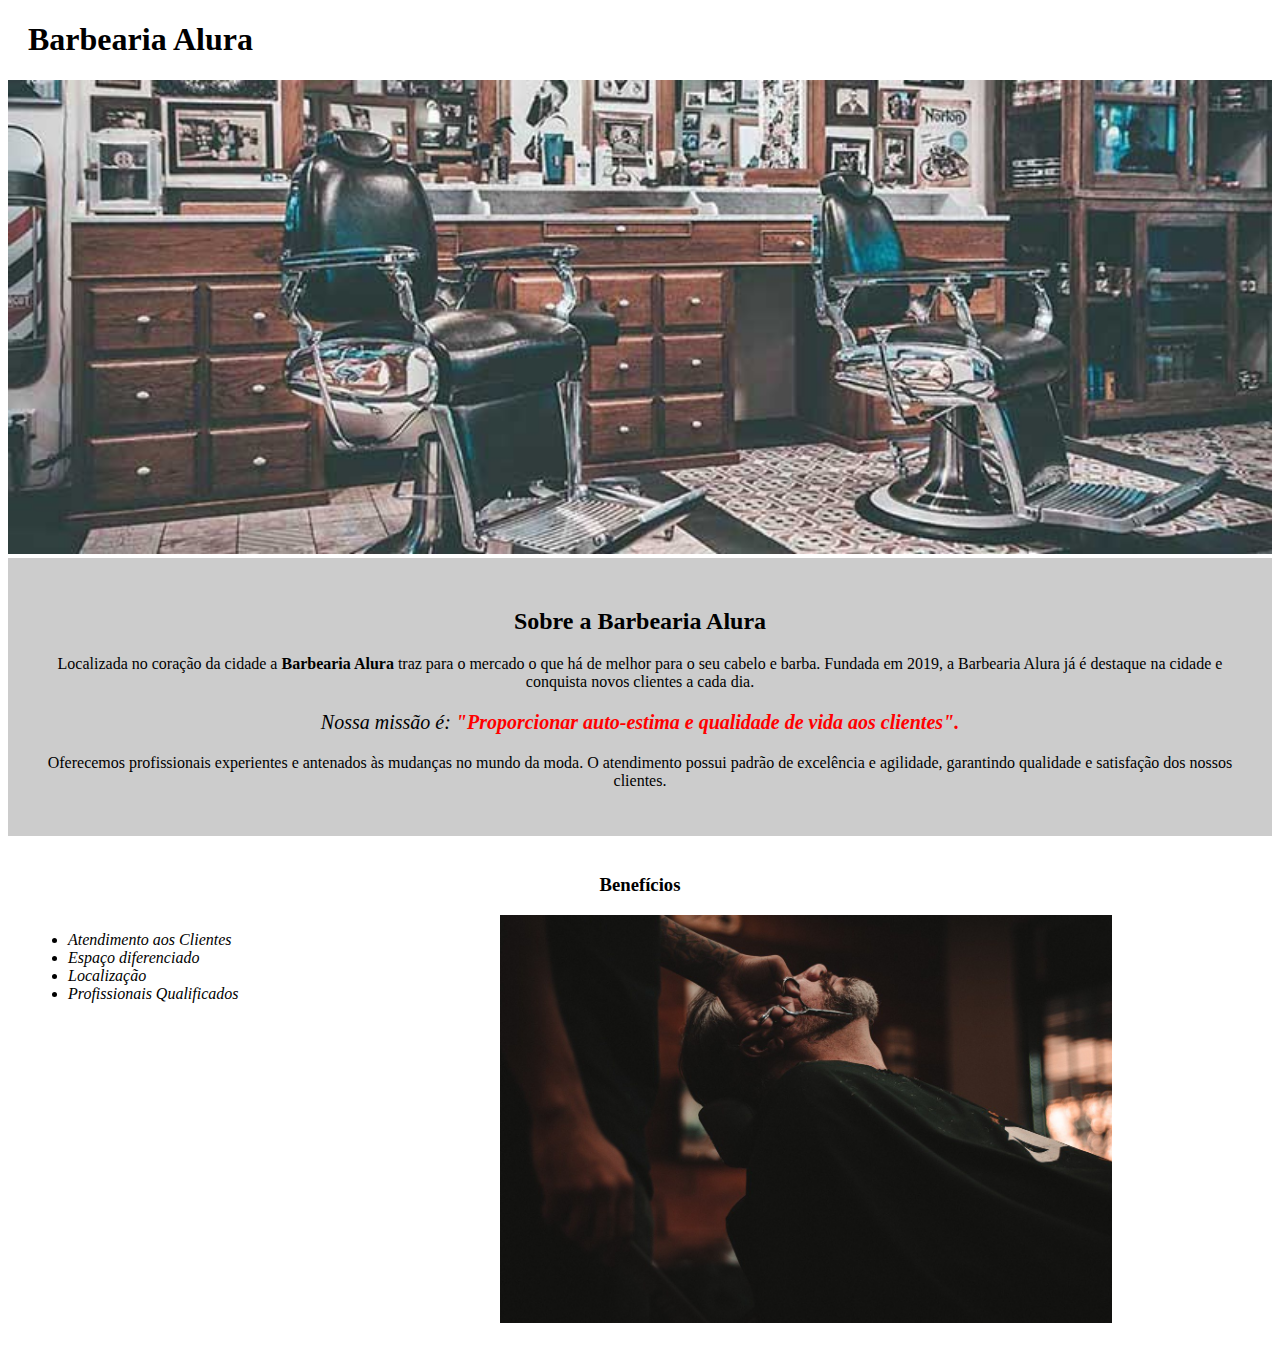
==== index.html @ d50bb475 "Aula 1" ====
<!DOCTYPE html>
<html lang="pt-BR">
<head>
    <meta charset="UTF-8">
    <meta http-equiv="X-UA-Compatible" content="IE=edge">
    <meta name="viewport" content="width=device-width, initial-scale=1.0">
    <title>Barbearia Alura</title>
    <link rel="stylesheet" href="./assets/CSS/style.css">
    
</head>
<body>
    <header>
        <h1 class="titulo-principal">Barbearia Alura</h1>
    </header>
    <img id="banner" src="./assets/IMG/banner.jpg">
    <div class="principal">
        <h2 class="titulo-centralizado">Sobre a Barbearia Alura</h2>

        <p> Localizada no coração da cidade a <strong>Barbearia Alura</strong> traz para o mercado o que há de melhor para o seu cabelo e barba. Fundada em 2019, a Barbearia Alura já é destaque na cidade e conquista novos clientes a cada dia.</p>

        <p id="missao"> <em>Nossa missão é: <strong>"Proporcionar auto-estima e qualidade de vida aos clientes".</strong></em></p>

        <p>Oferecemos profissionais experientes e antenados às mudanças no mundo da moda. O atendimento possui padrão de excelência e agilidade, garantindo qualidade e satisfação dos nossos clientes.</p>
    </div>
    <div class="beneficios">
        <h3 class="titulo-centralizado">Benefícios</h3>

        <ul>
            <li class="itens">Atendimento aos Clientes</li>
            <li class="itens">Espaço diferenciado</li>
            <li class="itens">Localização</li>
            <li class="itens">Profissionais Qualificados</li>
        </ul>
        <img src="./assets/IMG/beneficios.jpg" class="imagembeneficios" >
    </div>
</body>
</html>
---- assets/CSS/style.css ----
#banner {
    width: 100%;
}

.principal {
    background: #CCCCCC;
    padding: 30px;
}

.titulo-principal {
    padding-left: 20px;
}

.titulo-centralizado {
    text-align: center;
}

p {
    text-align: center;
}

#missao {
    font-size: 20px;
}

em strong {
    color: red;
}

.itens {
    font-style: italic;
}

.beneficios {
    background: #FFFFFF;
    padding: 20px;
}

h2 {
    text-align: center;
}

ul {
    display: inline-block;
    vertical-align: top;
    width: 20%;
    margin-right: 15%;
}

.imagembeneficios {
    width: 50%;
}
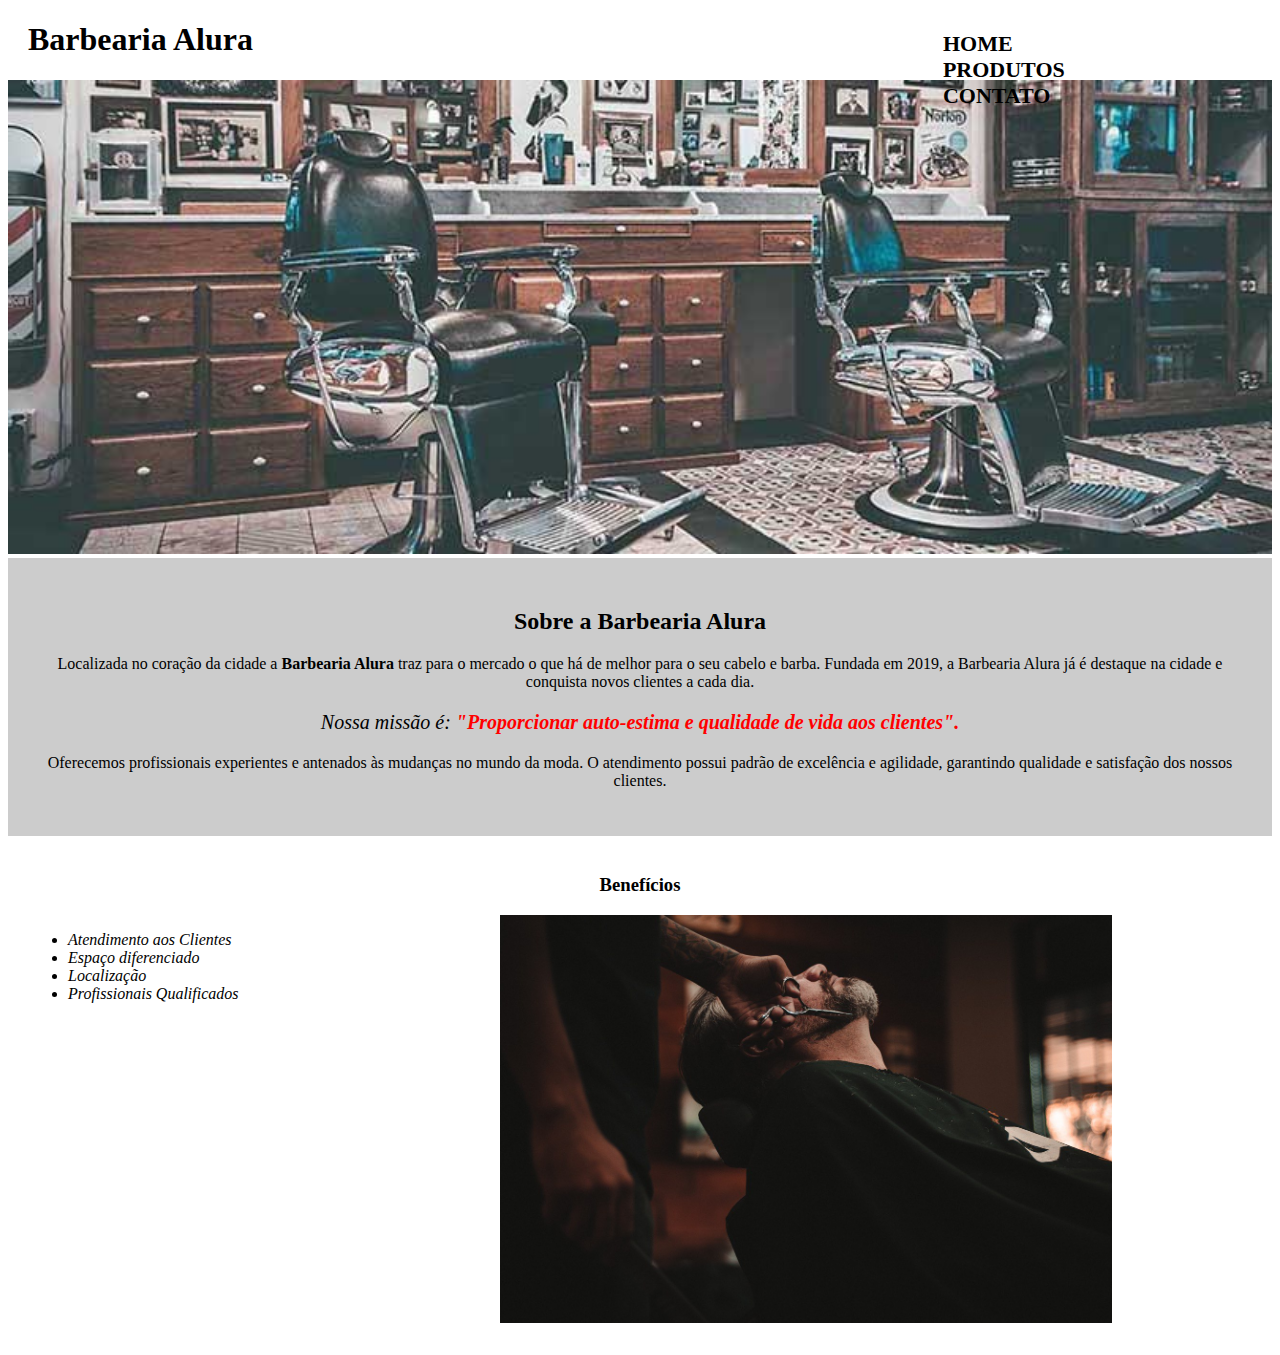
==== commit 017935bd: "Aula 3" ====
--- a/index.html
+++ b/index.html
@@ -5,14 +5,21 @@
     <meta http-equiv="X-UA-Compatible" content="IE=edge">
     <meta name="viewport" content="width=device-width, initial-scale=1.0">
     <title>Barbearia Alura</title>
-    <link rel="stylesheet" href="./assets/CSS/style.css">
+    <link rel="stylesheet" href="./assets/CSS/style-home.css">
     
 </head>
 <body>
     <header>
         <h1 class="titulo-principal">Barbearia Alura</h1>
+        <nav>
+            <ul>
+                <li><a href="index.html" title="Página inicial">Home</a></li>
+                <li><a href="produtos.html" title="Nossos Produtos">Produtos</a></li>
+                <li><a href="contato.html">Contato</a></li>
+            </ul>
+        </nav>
     </header>
-    <img id="banner" src="./assets/IMG/banner.jpg">
+    <img id="banner" src="./assets/IMG/banner.jpg" alt="Logo da Barbearia da Alura">
     <div class="principal">
         <h2 class="titulo-centralizado">Sobre a Barbearia Alura</h2>
 
@@ -31,7 +38,7 @@
             <li class="itens">Localização</li>
             <li class="itens">Profissionais Qualificados</li>
         </ul>
-        <img src="./assets/IMG/beneficios.jpg" class="imagembeneficios" >
+        <img src="./assets/IMG/beneficios.jpg" class="imagembeneficios"  >
     </div>
 </body>
 </html>
--- a/assets/CSS/style-home.css
+++ b/assets/CSS/style-home.css
@@ -0,0 +1,78 @@
+nav {
+    position: absolute;
+    top: 15px;
+    right: 0;
+}
+
+nav li {
+    display: inline-flex;
+    margin: 0 0 0 15px;
+}
+
+nav a {
+    text-transform: uppercase;
+    color: black;
+    font-weight: bold;
+    font-size: 22px;
+    text-decoration: none;
+
+}
+
+nav a:hover {
+    color: darkgoldenrod;
+    text-decoration: underline;
+
+}
+
+#banner {
+    width: 100%;
+}
+
+.principal {
+    background: #CCCCCC;
+    padding: 30px;
+}
+
+.titulo-principal {
+    padding-left: 20px;
+}
+
+.titulo-centralizado {
+    text-align: center;
+}
+
+p {
+    text-align: center;
+}
+
+#missao {
+    font-size: 20px;
+}
+
+em strong {
+    color: red;
+}
+
+.itens {
+    font-style: italic;
+}
+
+.beneficios {
+    background: #FFFFFF;
+    padding: 20px;
+}
+
+h2 {
+    text-align: center;
+}
+
+ul {
+    display: inline-block;
+    vertical-align: top;
+    width: 20%;
+    margin-right: 15%;
+}
+
+.imagembeneficios {
+    width: 50%;
+}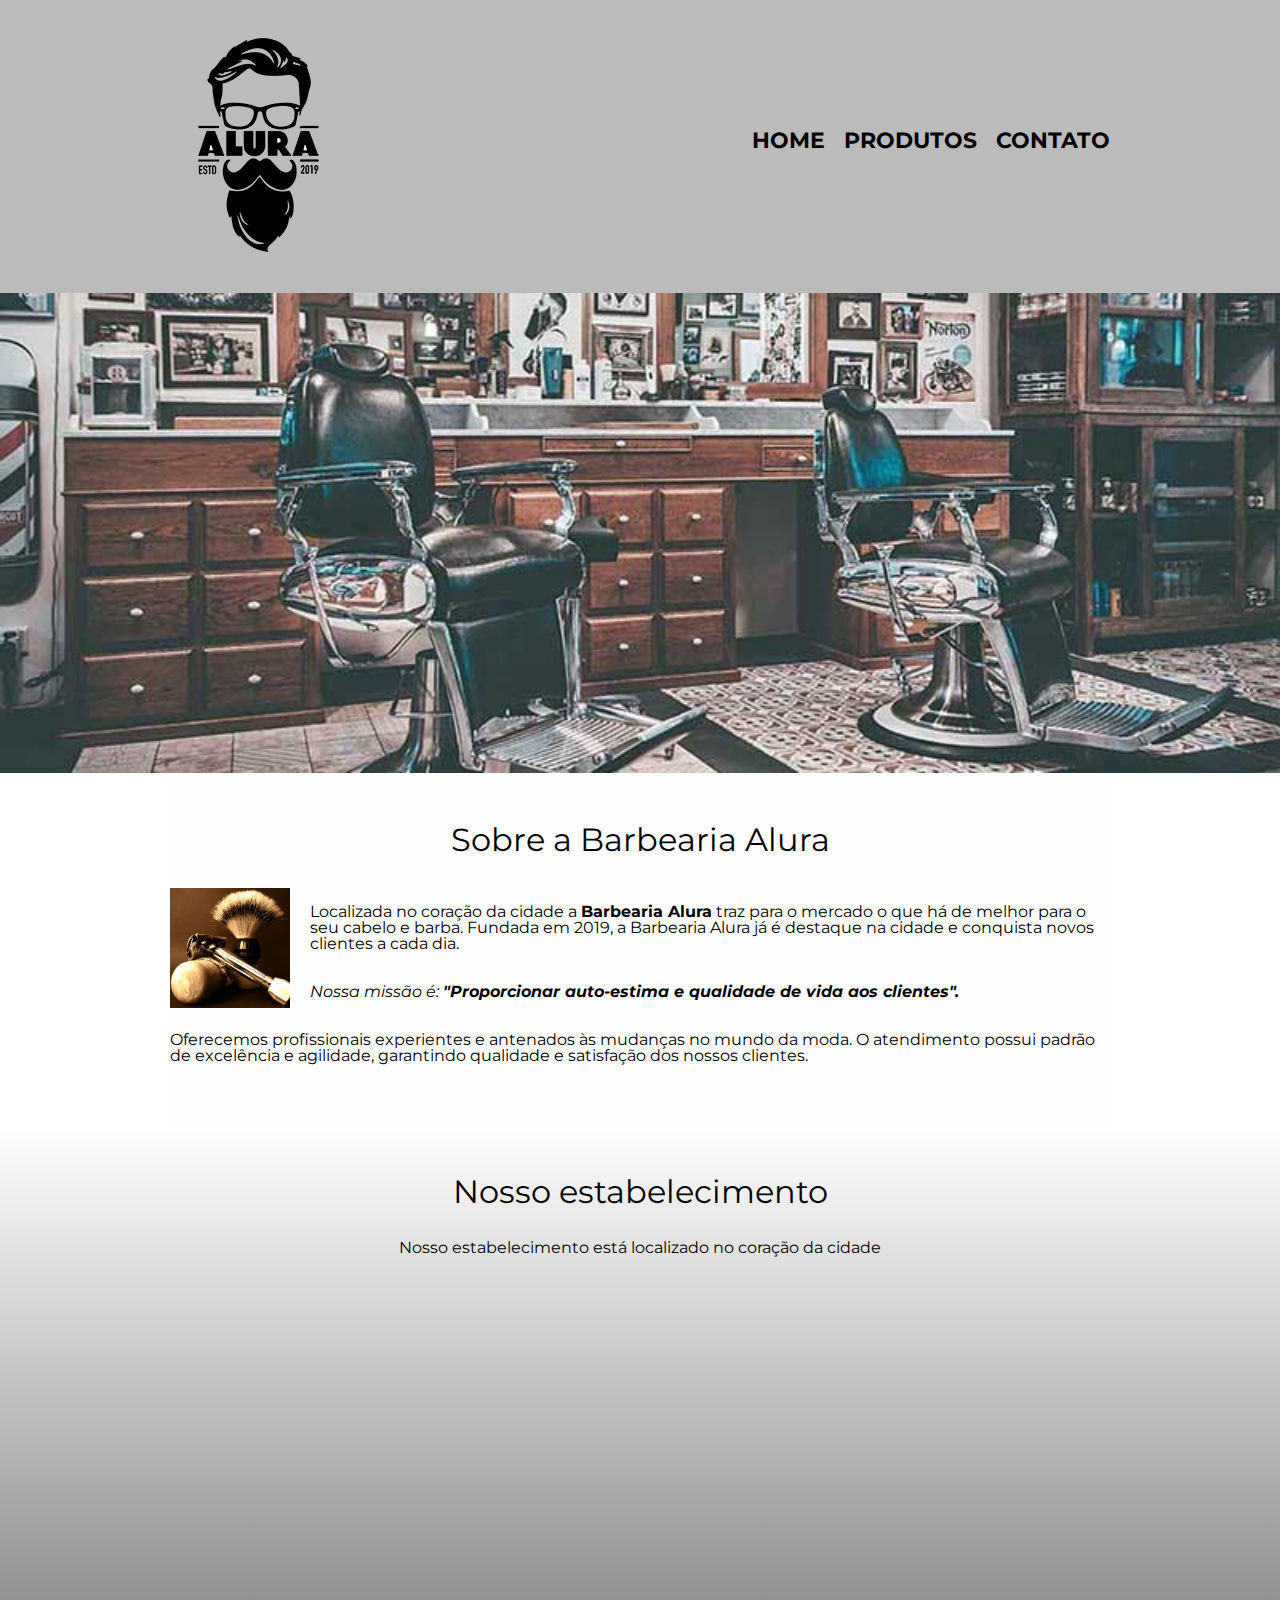
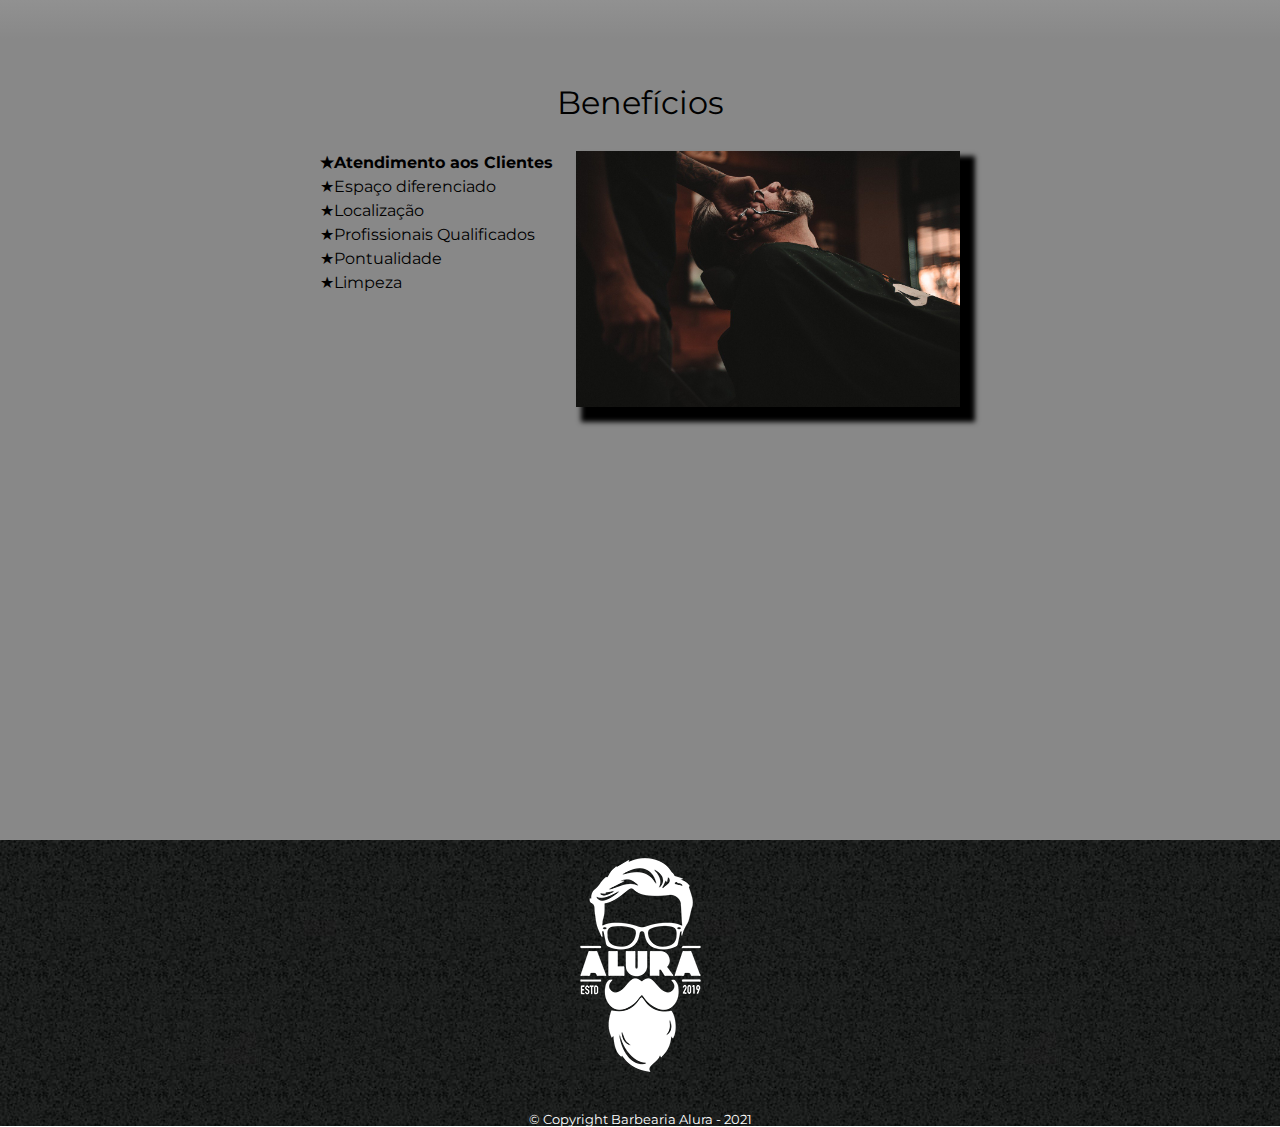
==== commit ce3488b6: "Aula 4" ====
--- a/index.html
+++ b/index.html
@@ -5,41 +5,70 @@
     <meta http-equiv="X-UA-Compatible" content="IE=edge">
     <meta name="viewport" content="width=device-width, initial-scale=1.0">
     <title>Barbearia Alura</title>
-    <link rel="stylesheet" href="./assets/CSS/style-home.css">
+    <link rel="stylesheet" href="./assets/CSS/reset.css">
+    <link rel="stylesheet" href="./assets/CSS/style.css">
+    <link rel="preconnect" href="https://fonts.gstatic.com">
+<link href="https://fonts.googleapis.com/css2?family=Montserrat&display=swap" rel="stylesheet">
     
 </head>
 <body>
     <header>
-        <h1 class="titulo-principal">Barbearia Alura</h1>
-        <nav>
-            <ul>
-                <li><a href="index.html" title="Página inicial">Home</a></li>
-                <li><a href="produtos.html" title="Nossos Produtos">Produtos</a></li>
-                <li><a href="contato.html">Contato</a></li>
-            </ul>
-        </nav>
+        <div class="caixa">
+            <h1><img src="./assets/IMG/logo.png" alt="Logo da Barbearia da Alura"></h1>
+
+            <nav>
+                <ul>
+                    <li><a href="index.html" title="Página inicial">Home</a></li>
+                    <li><a href="produtos.html">Produtos</a></li>
+                    <li><a href="contato.html">Contato</a></li>
+                </ul>
+            </nav>
+        </div>
     </header>
-    <img id="banner" src="./assets/IMG/banner.jpg" alt="Logo da Barbearia da Alura">
-    <div class="principal">
-        <h2 class="titulo-centralizado">Sobre a Barbearia Alura</h2>
 
-        <p> Localizada no coração da cidade a <strong>Barbearia Alura</strong> traz para o mercado o que há de melhor para o seu cabelo e barba. Fundada em 2019, a Barbearia Alura já é destaque na cidade e conquista novos clientes a cada dia.</p>
+    <img class="banner" src="./assets/IMG/banner.jpg" alt="Logo da Barbearia da Alura">
 
-        <p id="missao"> <em>Nossa missão é: <strong>"Proporcionar auto-estima e qualidade de vida aos clientes".</strong></em></p>
+    <main>
+        <section class="principal">
+            <h2 class="titulo-principal">Sobre a Barbearia Alura</h2>
 
-        <p>Oferecemos profissionais experientes e antenados às mudanças no mundo da moda. O atendimento possui padrão de excelência e agilidade, garantindo qualidade e satisfação dos nossos clientes.</p>
-    </div>
-    <div class="beneficios">
-        <h3 class="titulo-centralizado">Benefícios</h3>
+            <img class="utensilios" src="./assets/IMG/utensilios.jpg" alt="Utensilios de barbearia.">
 
-        <ul>
-            <li class="itens">Atendimento aos Clientes</li>
-            <li class="itens">Espaço diferenciado</li>
-            <li class="itens">Localização</li>
-            <li class="itens">Profissionais Qualificados</li>
-        </ul>
-        <img src="./assets/IMG/beneficios.jpg" class="imagembeneficios"  >
-    </div>
+            <p> Localizada no coração da cidade a <strong>Barbearia Alura</strong> traz para o mercado o que há de melhor para o seu cabelo e barba. Fundada em 2019, a Barbearia Alura já é destaque na cidade e conquista novos clientes a cada dia.</p>
+
+            <p id="missao"> <em>Nossa missão é: <strong>"Proporcionar auto-estima e qualidade de vida aos clientes".</strong></em></p>
+
+            <p>Oferecemos profissionais experientes e antenados às mudanças no mundo da moda. O atendimento possui padrão de excelência e agilidade, garantindo qualidade e satisfação dos nossos clientes.</p>
+        </section>
+
+        <section class="mapa">
+            <h3 class="titulo-principal">Nosso estabelecimento</h3>
+            <p>Nosso estabelecimento está localizado no coração da cidade</p>
+            <div class="mapa-conteudo"><iframe src="https://www.google.com/maps/embed?pb=!1m18!1m12!1m3!1d7313.006262580405!2d-46.63307563195301!3d-23.58628227091339!2m3!1f0!2f0!3f0!3m2!1i1024!2i768!4f13.1!3m3!1m2!1s0x0%3A0xab35da2f5ca62674!2sCaelum%20-%20Escola%20de%20Tecnologia!5e0!3m2!1spt-BR!2sbr!4v1623791279651!5m2!1spt-BR!2sbr" width="100%" height="300" style="border:0;" allowfullscreen="" loading="lazy"></iframe></div>
+        </section>
+
+        <section class="beneficios">
+            <h3 class="titulo-principal">Benefícios</h3>
+
+            <div class="conteudo-beneficios">
+                <ul class="lista-beneficios">
+                    <li class="itens">Atendimento aos Clientes</li>
+                    <li class="itens">Espaço diferenciado</li>
+                    <li class="itens">Localização</li>
+                    <li class="itens">Profissionais Qualificados</li>
+                    <li class="itens">Pontualidade</li>
+                    <li class="itens">Limpeza</li>
+                </ul><img src="./assets/IMG/beneficios.jpg" class="imagem-beneficios">
+            </div>
+
+            <div class="video"><iframe width="100%" height="315" src="https://www.youtube.com/embed/wcVVXUV0YUY" title="YouTube video player" frameborder="0" allow="accelerometer; autoplay; clipboard-write; encrypted-media; gyroscope; picture-in-picture" allowfullscreen></iframe></div>
+
+        </section>
+        </main>
+    <footer>
+        <img src="./assets/IMG/logo-branco.png" alt="Logo da Barbearia da Alura">
+        <p class="copyright">&copy; Copyright Barbearia Alura - 2021</p>
+    </footer>
 </body>
 </html>
 
--- a/assets/CSS/style.css
+++ b/assets/CSS/style.css
@@ -0,0 +1,275 @@
+body {
+    font-family: 'Montserrat', sans-serif;
+}
+
+
+header {
+    background: #BBBBBB;
+    padding: 20px 0;
+}
+
+.caixa {
+    position: relative;
+    width:  940px;
+    margin: 0 auto;
+}
+
+nav {
+    position: absolute;
+    top: 110px;
+    right: 0;
+}
+
+nav li {
+    display: inline;
+    margin: 0 0 0 15px;
+}
+
+nav a {
+    text-transform: uppercase;
+    color: black;
+    font-weight: bold;
+    font-size: 22px;
+    text-decoration: none;
+
+}
+
+nav a:hover {
+    color: darkgoldenrod;
+    text-decoration: underline;
+
+}
+
+.produtos {
+    width:  940px;
+    margin: 0 auto;
+    padding: 50px 0;
+}
+
+.produtos li {
+    display: inline-block;
+    text-align: center;
+    width: 30%;
+    vertical-align: top;
+    margin: 0 1.5%;
+    padding: 30px 20px;
+    box-sizing: border-box;
+    border: 2px solid #000;
+    border-radius: 10px;
+}
+
+.produtos li:hover {
+    border-color: darkgoldenrod;
+}
+
+.produtos li:hover h2 {
+    font-size: 34px;
+}
+
+.produtos li:active {
+    border-color: #088C19;
+}
+
+.produtos h2 {
+    font-size: 30px;
+    font-weight: bold;
+}
+
+.produto-descricao {
+    font-size: 18px;
+}
+
+.produto-preco {
+    font-size:  22px;
+    font-weight: bold;
+    margin-top: 10px;
+}
+
+footer {
+    text-align: center;
+    background: url("../IMG/bg.jpg");
+}
+
+.copyright {
+    color: white;
+    font-size: 13px;
+    margin: 20px 0 0 ;
+}
+
+main {
+    
+}
+
+form {
+    margin: 40px 0;
+}
+
+form label, form legend {
+    display: block;
+    font-size: 20px;
+    margin: 0 0 10px;
+}
+
+.input-padrao {
+    display: block;
+    margin: 0 0 20px;
+    padding: 10px 25px;
+    width: 50%;
+}
+
+.checkbox {
+    margin: 20px 0;
+}
+
+.enviar {
+    width: 40%;
+    padding: 15px 0;
+    background: orange;
+    color: white;
+    font-weight: bold;
+    font-size: 18px;
+    border: none;
+    border-radius: 5px;
+    transition: 0.5s all;
+    cursor: pointer;
+}
+
+.enviar:hover {
+    background: darkorange;
+    transform: scale(1.2);
+}
+
+table {
+    margin: 20px 0 40px;
+}
+
+thead {
+    background: #555;
+    color: white;
+    font-weight: bold;
+}
+
+td, th {
+    border: 1px solid #000;
+    padding: 10px 8px;
+}
+
+/* css da página inicial */
+
+.banner {
+    width: 100%;
+}
+
+.titulo-principal {
+    text-align: center;
+    font-size: 2em;
+    margin: 0 0 1em;
+    clear: left;
+}
+
+.principal {
+    padding: 3em 0;
+    background: #FEFEFE;
+    width: 940px;
+    margin: 0 auto;
+}
+
+.principal p {
+    padding: 1em 0;
+}
+
+.principal strong {
+    font-weight: bold;
+}
+
+.principal em {
+    font-style: italic;
+}
+
+.utensilios {
+    width: 120px;
+    float: left;
+    margin: 0 20px 20px 0;
+}
+
+.mapa {
+    padding: 3em 0;
+    background: linear-gradient(#FEFEFE, #888);
+}
+
+.mapa-conteudo {
+    width: 940px;
+    margin: 0 auto;
+}
+
+.mapa p {
+    margin: 2em 0;
+    text-align: center;
+}
+
+.beneficios {
+    padding: 3em 0;
+    background: #888;
+}
+
+.conteudo-beneficios {
+    width: 640px;
+    margin: 0 auto;
+}
+
+.lista-beneficios {
+    width: 40%;
+    display: inline-block;
+    vertical-align: top;
+}
+
+.itens {
+    line-height: 1.5;
+}
+
+.itens:first-child {
+    font-weight: bold;
+}
+
+.itens:before {
+    content: "★";
+}
+
+.imagem-beneficios {
+    width: 60%;
+    opacity: 1;
+    transition: 400ms;
+    box-shadow: 10px 10px 5px 5px #000;
+}
+
+.imagem-beneficios:hover {
+    opacity: 0.7;
+}
+
+.video {
+    width: 560px;
+    margin: 2em auto;
+}
+
+@media screen and (max-width: 480px) {
+    .caixa, .principal, .conteudo-beneficios, .mapa-conteudo, .video {
+        width: auto;
+    }
+
+    h1 {
+        text-align: center;
+    }
+
+    nav {
+        position: static;
+    }
+
+    .lista-beneficios, .imagem-beneficios {
+        width: 100%;
+    }
+
+    .produtos, .produtos li {
+        width: 100%;
+        margin: 0;
+    }
+}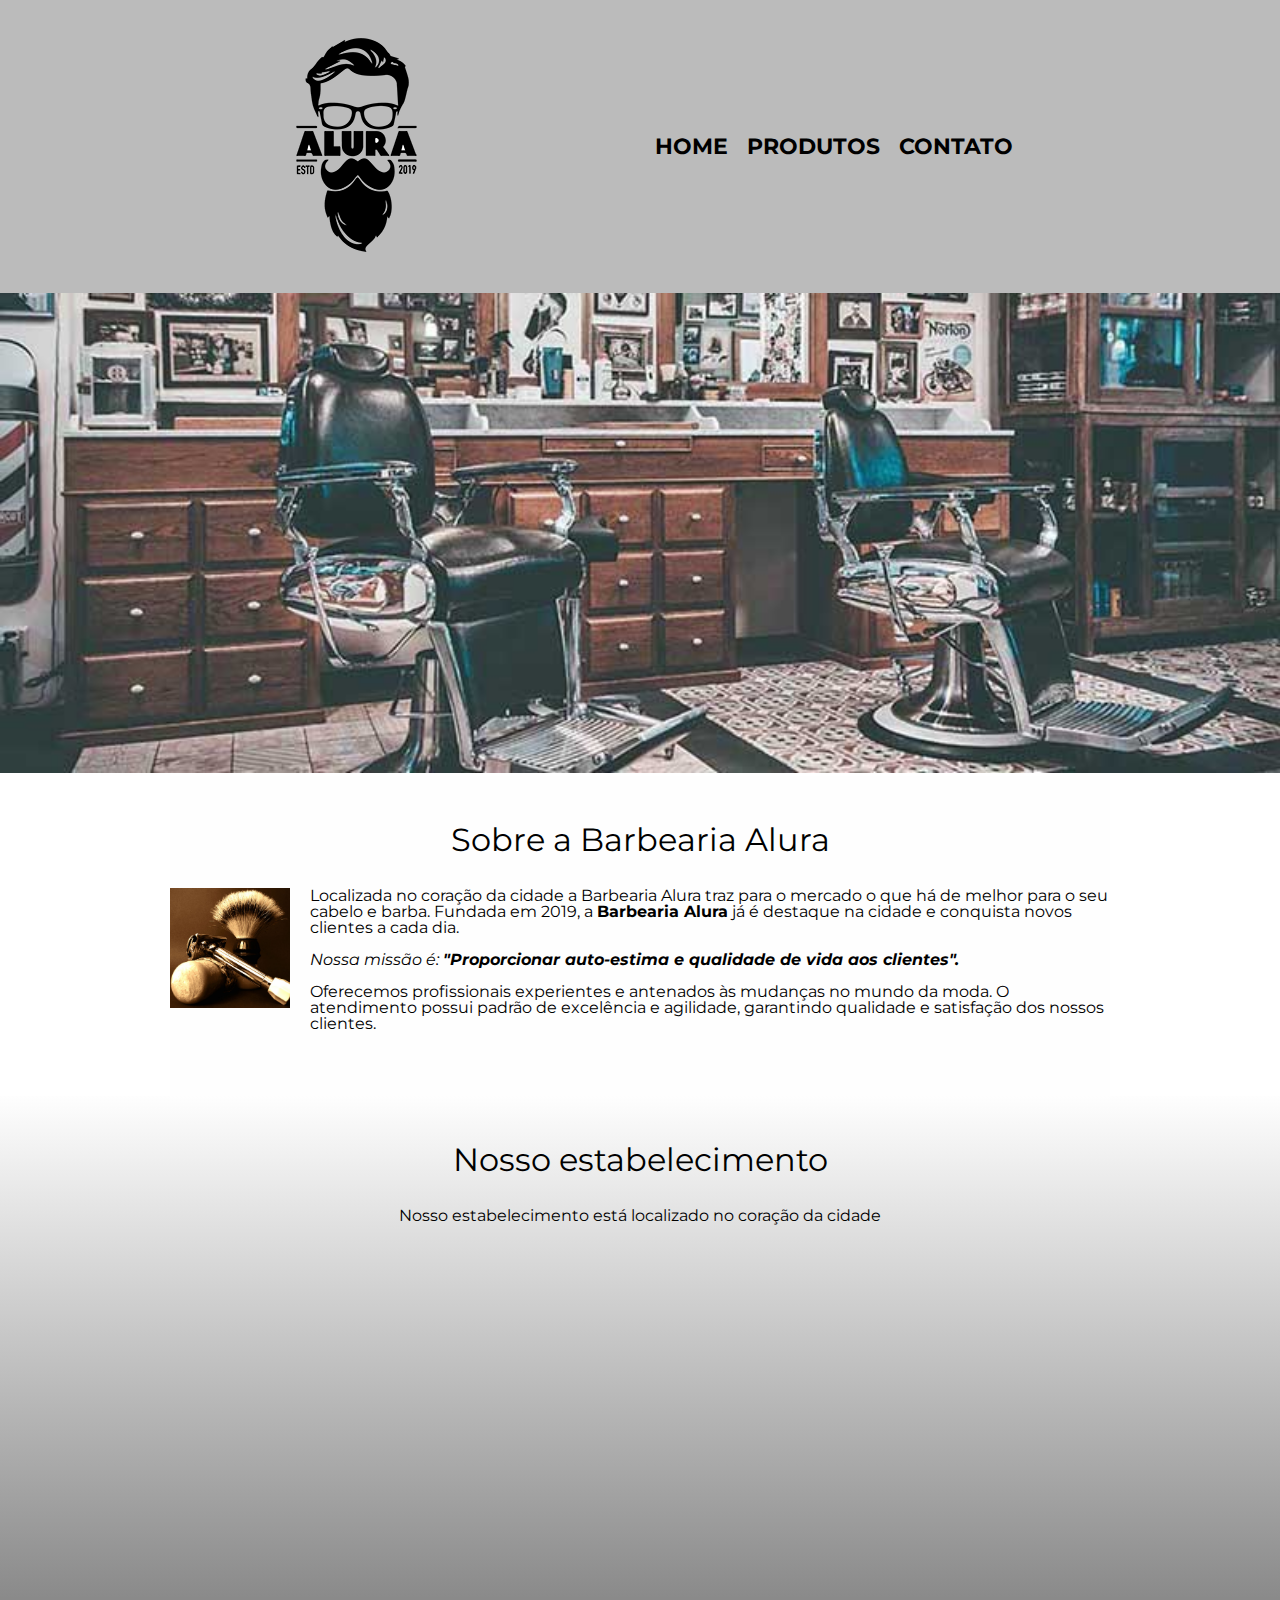
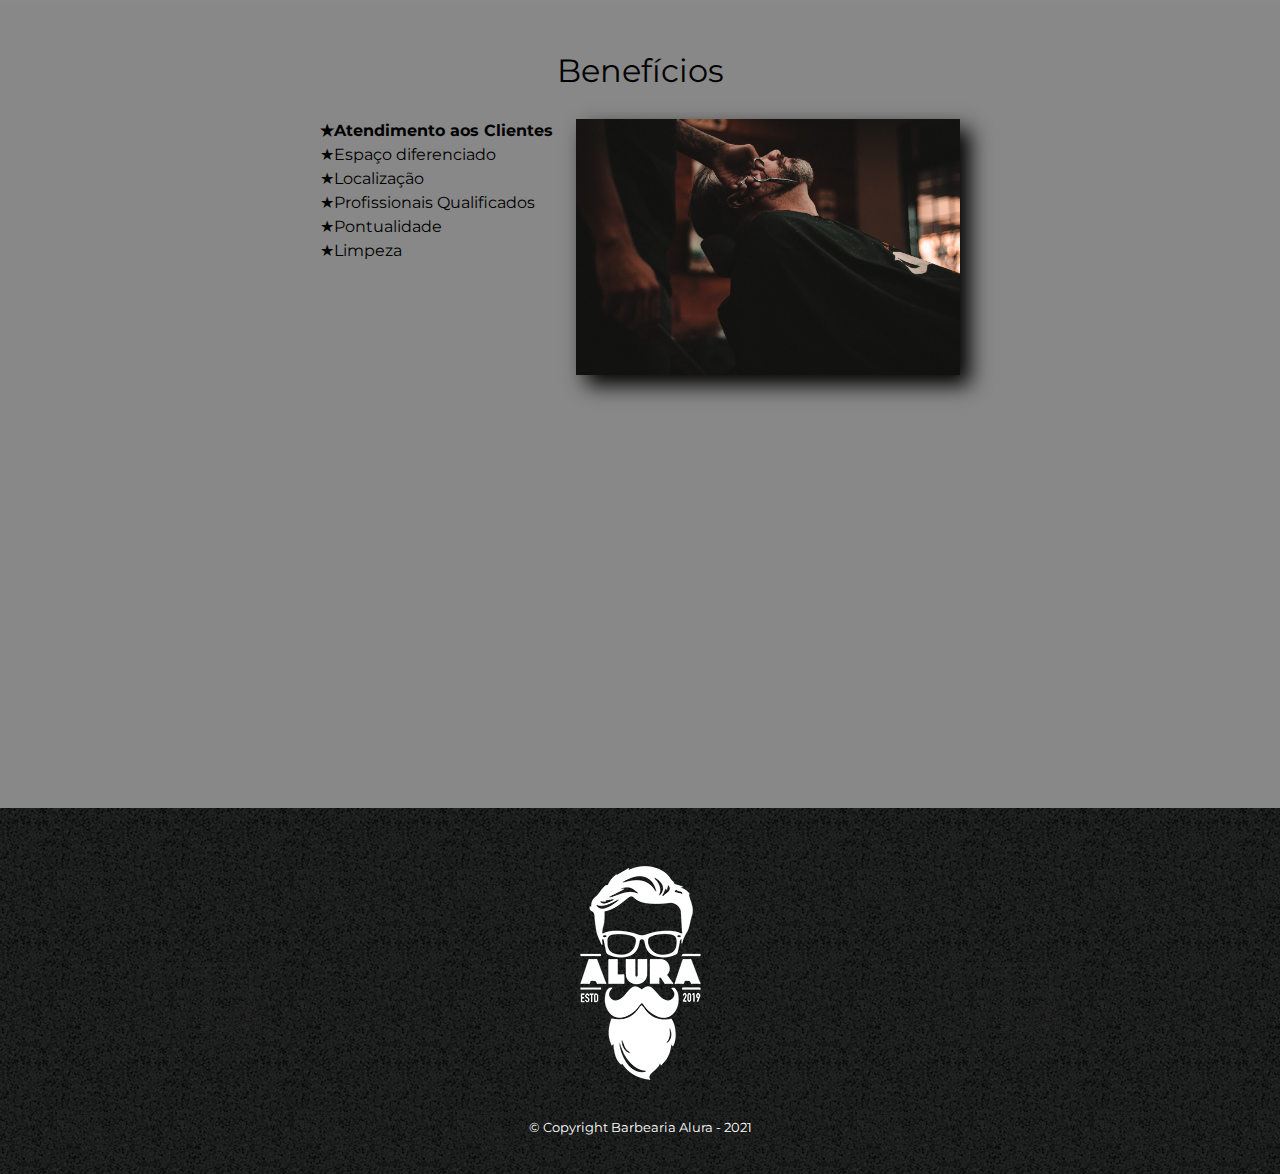
==== commit 99fa6686: "Atualizado" ====
--- a/index.html
+++ b/index.html
@@ -1,17 +1,24 @@
+<!-- Módulo 3 aula 7 -->
 <!DOCTYPE html>
-<html lang="pt-BR">
+<html lang="en">
+
 <head>
     <meta charset="UTF-8">
     <meta http-equiv="X-UA-Compatible" content="IE=edge">
     <meta name="viewport" content="width=device-width, initial-scale=1.0">
     <title>Barbearia Alura</title>
+
     <link rel="stylesheet" href="./assets/CSS/reset.css">
     <link rel="stylesheet" href="./assets/CSS/style.css">
+
+    <!-- FONTS -->
     <link rel="preconnect" href="https://fonts.gstatic.com">
-<link href="https://fonts.googleapis.com/css2?family=Montserrat&display=swap" rel="stylesheet">
-    
+    <link href="https://fonts.googleapis.com/css2?family=Montserrat&display=swap" rel="stylesheet">
+
 </head>
+
 <body>
+
     <header>
         <div class="caixa">
             <h1><img src="./assets/IMG/logo.png" alt="Logo da Barbearia da Alura"></h1>
@@ -25,26 +32,39 @@
             </nav>
         </div>
     </header>
-
-    <img class="banner" src="./assets/IMG/banner.jpg" alt="Logo da Barbearia da Alura">
+    <img src="./assets/IMG/banner.jpg" alt="Logo da Barbearia da Alura" class="banner">
 
     <main>
-        <section class="principal">
-            <h2 class="titulo-principal">Sobre a Barbearia Alura</h2>
+        <section>
+            <div class="principal">
+                <h2 class="titulo-principal">Sobre a Barbearia Alura</h2>
 
-            <img class="utensilios" src="./assets/IMG/utensilios.jpg" alt="Utensilios de barbearia.">
+                <img class="utensilios" src="./assets/IMG/utensilios.jpg" alt="Utensilios de barbeiro">
 
-            <p> Localizada no coração da cidade a <strong>Barbearia Alura</strong> traz para o mercado o que há de melhor para o seu cabelo e barba. Fundada em 2019, a Barbearia Alura já é destaque na cidade e conquista novos clientes a cada dia.</p>
+                <p>Localizada no coração da cidade a Barbearia Alura traz para o mercado o que há de
+                    melhor para o seu cabelo e
+                    barba. Fundada em 2019, a <strong> Barbearia Alura</strong> já é destaque na cidade e conquista
+                    novos
+                    clientes a
+                    cada dia.</p>
+                <p id="missao"><em>Nossa missão é: <strong>"Proporcionar auto-estima e qualidade de
+                            vida aos
+                            clientes".</strong></em></p>
 
-            <p id="missao"> <em>Nossa missão é: <strong>"Proporcionar auto-estima e qualidade de vida aos clientes".</strong></em></p>
-
-            <p>Oferecemos profissionais experientes e antenados às mudanças no mundo da moda. O atendimento possui padrão de excelência e agilidade, garantindo qualidade e satisfação dos nossos clientes.</p>
+                <p>Oferecemos profissionais experientes e antenados às mudanças no mundo da moda. O
+                    atendimento possui padrão de
+                    excelência e agilidade, garantindo qualidade e satisfação dos nossos clientes.</p>
+            </div>
         </section>
-
         <section class="mapa">
             <h3 class="titulo-principal">Nosso estabelecimento</h3>
             <p>Nosso estabelecimento está localizado no coração da cidade</p>
-            <div class="mapa-conteudo"><iframe src="https://www.google.com/maps/embed?pb=!1m18!1m12!1m3!1d7313.006262580405!2d-46.63307563195301!3d-23.58628227091339!2m3!1f0!2f0!3f0!3m2!1i1024!2i768!4f13.1!3m3!1m2!1s0x0%3A0xab35da2f5ca62674!2sCaelum%20-%20Escola%20de%20Tecnologia!5e0!3m2!1spt-BR!2sbr!4v1623791279651!5m2!1spt-BR!2sbr" width="100%" height="300" style="border:0;" allowfullscreen="" loading="lazy"></iframe></div>
+
+            <div class="mapa-conteudo">
+                <iframe
+                    src="https://www.google.com/maps/embed?pb=!1m18!1m12!1m3!1d31899.36774985659!2d-46.64927127472284!3d-23.58707114824675!2m3!1f0!2f0!3f0!3m2!1i1024!2i768!4f13.1!3m3!1m2!1s0x94ce5a2b2ed7f3a1%3A0xab35da2f5ca62674!2sCaelum%20-%20Escola%20de%20Tecnologia!5e0!3m2!1spt-BR!2sbr!4v1643575532068!5m2!1spt-BR!2sbr"
+                    width="100%" height="300" style="border:0;" allowfullscreen="" loading="lazy"></iframe>
+            </div>
         </section>
 
         <section class="beneficios">
@@ -58,18 +78,24 @@
                     <li class="itens">Profissionais Qualificados</li>
                     <li class="itens">Pontualidade</li>
                     <li class="itens">Limpeza</li>
-                </ul><img src="./assets/IMG/beneficios.jpg" class="imagem-beneficios">
+                </ul><img class="imagem-beneficios" src="./assets/IMG/beneficios.jpg" alt="">
             </div>
 
-            <div class="video"><iframe width="100%" height="315" src="https://www.youtube.com/embed/wcVVXUV0YUY" title="YouTube video player" frameborder="0" allow="accelerometer; autoplay; clipboard-write; encrypted-media; gyroscope; picture-in-picture" allowfullscreen></iframe></div>
+            <div class="video">
+                <iframe width="100%" height="315" src="https://www.youtube.com/embed/wcVVXUV0YUY"
+                    title="YouTube video player" frameborder="0"
+                    allow="accelerometer; autoplay; clipboard-write; encrypted-media; gyroscope; picture-in-picture"
+                    allowfullscreen></iframe>
+            </div>
 
         </section>
-        </main>
+
+    </main>
     <footer>
         <img src="./assets/IMG/logo-branco.png" alt="Logo da Barbearia da Alura">
         <p class="copyright">&copy; Copyright Barbearia Alura - 2021</p>
     </footer>
+
 </body>
-</html>
 
-
+</html>--- a/assets/CSS/style.css
+++ b/assets/CSS/style.css
@@ -1,23 +1,119 @@
 body {
-    font-family: 'Montserrat', sans-serif;
-}
-
-
+    font-family: "Montserrat", sans-serif;
+}
+/* -------------HOME-------------- */
+.banner {
+    width: 100%;
+}
+
+.titulo-principal {
+    text-align: center;
+    font-size: 2em;
+    margin: 0 0 1em;
+    /* font-weight: bold; */
+    clear: left;
+}
+
+.principal {
+    padding: 3em 0;
+    background: #fefefe;
+    width: 940px;
+    margin: 0 auto;
+}
+
+.principal p {
+    margin: 0 0 1em;
+}
+
+.principal strong {
+    font-weight: bold;
+}
+
+.principal em {
+    font-style: italic;
+}
+
+.utensilios {
+    width: 120px;
+    float: left;
+    margin: 0 20px 20px 0;
+}
+
+/* MAPA */
+.mapa {
+    padding: 3em 0;
+    background: linear-gradient(#fefefe, #888888);
+}
+
+.mapa p {
+    margin: 0 0 2em;
+    text-align: center;
+}
+
+.mapa-conteudo {
+    width: 940px;
+    margin: 0 auto;
+}
+
+/* VIDEO */
+.video {
+    width: 560px;
+    margin: 2em auto;
+}
+
+/* BENEFICIOS */
+.beneficios {
+    padding: 3em 0;
+    background: #888888;
+}
+
+.conteudo-beneficios {
+    width: 640px;
+    margin: 0 auto;
+}
+
+.lista-beneficios {
+    width: 40%;
+    display: inline-block;
+    vertical-align: top;
+}
+
+.imagem-beneficios {
+    width: 60%;
+    opacity: 1;
+    transition: 0.4s;
+    box-shadow: 10px 10px 20px#000;
+}
+.imagem-beneficios:hover {
+    opacity: 0.7;
+}
+
+.itens {
+    line-height: 1.5em;
+}
+
+.itens::before {
+    content: "★";
+}
+
+.itens:first-child {
+    font-weight: bold;
+}
+
+/* ------------PRODUTOS----------- */
+/* CABEÇALHO */
 header {
-    background: #BBBBBB;
+    background: #bbbbbb;
     padding: 20px 0;
 }
 
 .caixa {
-    position: relative;
-    width:  940px;
-    margin: 0 auto;
-}
-
-nav {
-    position: absolute;
-    top: 110px;
-    right: 0;
+    display: flex;
+    justify-content: space-around;
+    align-items: center;
+    flex-flow: row wrap;
+    width: 940px;
+    margin: 0 auto;
 }
 
 nav li {
@@ -31,22 +127,21 @@
     font-weight: bold;
     font-size: 22px;
     text-decoration: none;
-
 }
 
 nav a:hover {
-    color: darkgoldenrod;
+    color: rgb(105, 77, 0);
     text-decoration: underline;
-
-}
-
+}
+
+/* PRODUTOS */
 .produtos {
-    width:  940px;
+    width: 940px;
     margin: 0 auto;
     padding: 50px 0;
 }
-
 .produtos li {
+    cursor: pointer;
     display: inline-block;
     text-align: center;
     width: 30%;
@@ -54,57 +149,62 @@
     margin: 0 1.5%;
     padding: 30px 20px;
     box-sizing: border-box;
-    border: 2px solid #000;
-    border-radius: 10px;
+    border: #000 solid 2px;
+    border-radius: 5%;
 }
 
 .produtos li:hover {
-    border-color: darkgoldenrod;
+    border-color: rgb(105, 77, 0);
+}
+
+.produtos li:active {
+    border-color: rgb(38, 128, 5);
 }
 
 .produtos li:hover h2 {
     font-size: 34px;
 }
 
-.produtos li:active {
-    border-color: #088C19;
-}
-
 .produtos h2 {
     font-size: 30px;
     font-weight: bold;
 }
 
 .produto-descricao {
-    font-size: 18px;
+    text-decoration: none;
 }
 
 .produto-preco {
-    font-size:  22px;
-    font-weight: bold;
-    margin-top: 10px;
-}
-
+    font-size: 22px;
+    font-weight: bold;
+    margin: 10px 0 0;
+    color: #000000;
+    text-decoration: none;
+}
+
+/* FOOTER */
 footer {
     text-align: center;
     background: url("../IMG/bg.jpg");
+    padding: 40px 0;
 }
 
 .copyright {
-    color: white;
+    color: #fff;
     font-size: 13px;
-    margin: 20px 0 0 ;
-}
-
+    margin-top: 20px;
+}
+
+/* ----------CONTATO----------- */
 main {
-    
 }
 
 form {
     margin: 40px 0;
 }
 
-form label, form legend {
+form label,
+form legend {
     display: block;
     font-size: 20px;
     margin: 0 0 10px;
@@ -131,14 +231,15 @@
     border: none;
     border-radius: 5px;
     transition: 0.5s all;
-    cursor: pointer;
 }
 
 .enviar:hover {
     background: darkorange;
-    transform: scale(1.2);
-}
-
+    cursor: pointer;
+    transform: scale(1.1);
+}
+
+/* TABELA */
 table {
     margin: 20px 0 40px;
 }
@@ -149,110 +250,20 @@
     font-weight: bold;
 }
 
-td, th {
-    border: 1px solid #000;
-    padding: 10px 8px;
-}
-
-/* css da página inicial */
-
-.banner {
-    width: 100%;
-}
-
-.titulo-principal {
-    text-align: center;
-    font-size: 2em;
-    margin: 0 0 1em;
-    clear: left;
-}
-
-.principal {
-    padding: 3em 0;
-    background: #FEFEFE;
-    width: 940px;
-    margin: 0 auto;
-}
-
-.principal p {
-    padding: 1em 0;
-}
-
-.principal strong {
-    font-weight: bold;
-}
-
-.principal em {
-    font-style: italic;
-}
-
-.utensilios {
-    width: 120px;
-    float: left;
-    margin: 0 20px 20px 0;
-}
-
-.mapa {
-    padding: 3em 0;
-    background: linear-gradient(#FEFEFE, #888);
-}
-
-.mapa-conteudo {
-    width: 940px;
-    margin: 0 auto;
-}
-
-.mapa p {
-    margin: 2em 0;
-    text-align: center;
-}
-
-.beneficios {
-    padding: 3em 0;
-    background: #888;
-}
-
-.conteudo-beneficios {
-    width: 640px;
-    margin: 0 auto;
-}
-
-.lista-beneficios {
-    width: 40%;
-    display: inline-block;
-    vertical-align: top;
-}
-
-.itens {
-    line-height: 1.5;
-}
-
-.itens:first-child {
-    font-weight: bold;
-}
-
-.itens:before {
-    content: "★";
-}
-
-.imagem-beneficios {
-    width: 60%;
-    opacity: 1;
-    transition: 400ms;
-    box-shadow: 10px 10px 5px 5px #000;
-}
-
-.imagem-beneficios:hover {
-    opacity: 0.7;
-}
-
-.video {
-    width: 560px;
-    margin: 2em auto;
-}
-
+td,
+th {
+    border: 1px solid black;
+    padding: 8px 15px;
+}
+
+/* MEDIA */
 @media screen and (max-width: 480px) {
-    .caixa, .principal, .conteudo-beneficios, .mapa-conteudo, .video {
+    .caixa,
+    .principal,
+    .conteudo-beneficios,
+    .mapa-conteudo,
+    .video,
+    .produtos img {
         width: auto;
     }
 
@@ -264,12 +275,8 @@
         position: static;
     }
 
-    .lista-beneficios, .imagem-beneficios {
+    .lista-beneficios,
+    .imagem-beneficios {
         width: 100%;
     }
-
-    .produtos, .produtos li {
-        width: 100%;
-        margin: 0;
-    }
-}+}
